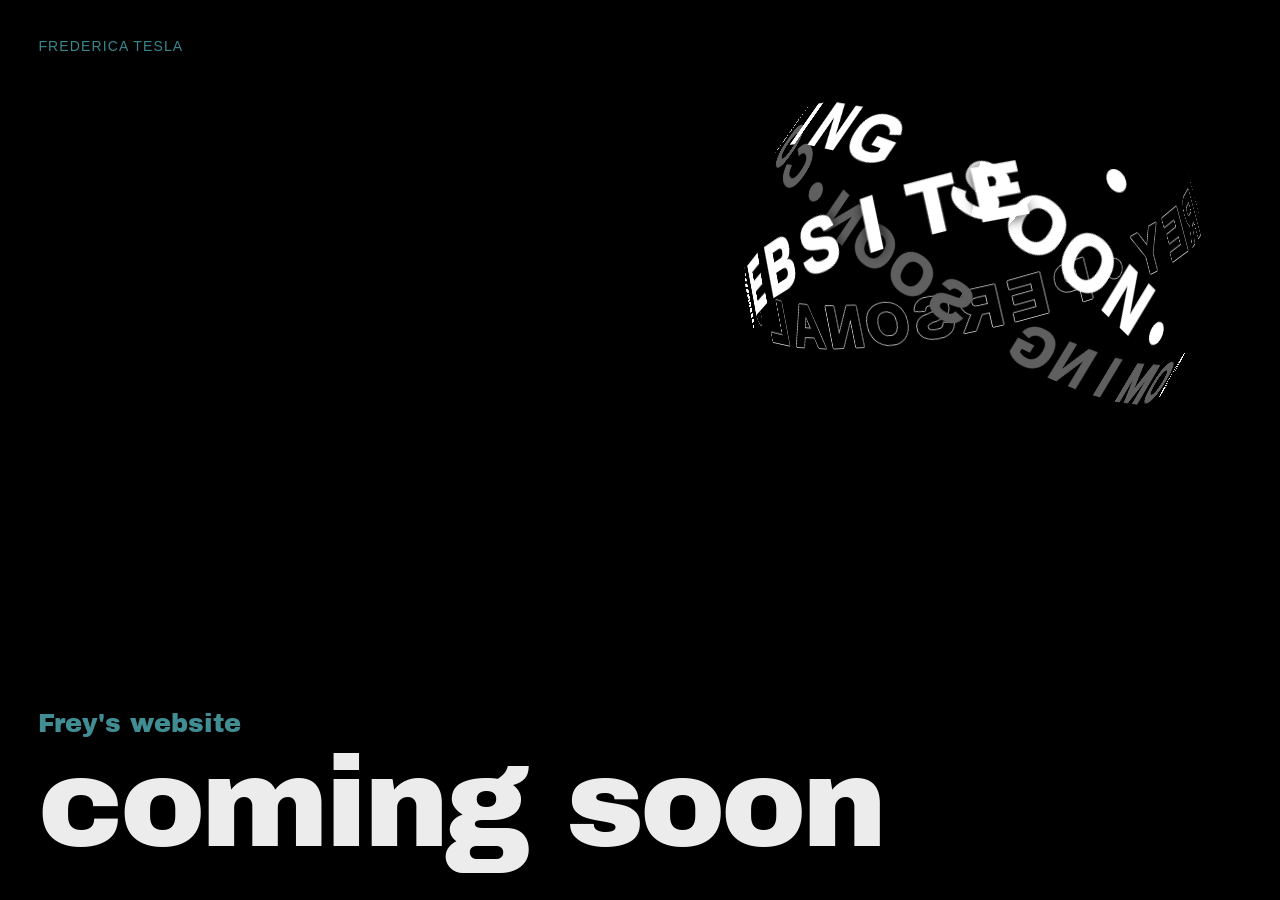
==== index.html @ f6986a0d "hover" ====
<!DOCTYPE html>
<html lang="en">
<head>
    <meta charset="UTF-8">
    <meta name="viewport" content="width=device-width, initial-scale=1.0">
    <title>Frey的个人网站</title>
    <link rel="stylesheet" href="style2.css">
    <!--字体-->
    <link rel="preconnect" href="https://fonts.googleapis.com">
    <link rel="preconnect" href="https://fonts.gstatic.com" crossorigin>
    <link href="https://fonts.googleapis.com/css2?family=Archivo+Black&display=swap" rel="stylesheet">
</head>
<body>
    <!--左上角名字-->
    <div class="brand">Frederica Tesla</div>

    <!--主文字-->
    <section class="hero">
        <p>Frey's website</p>
        <h1>coming soon</h1>
    </section>

    <div class="ball" id="ball">
        <div class="scene">
            <!-- 光晕环：主环正下方，字黑色模糊 -->
            <div class="ring ring-glow" id="ringGlow"></div>
            <!-- 外圆环（主环） -->
            <div class="ring" id="ring"></div>
            <!-- 内圆环（与主环成18°夹角） -->
            <div class="ring ring2" id="ring2"></div>
        </div>
    </div>

    <script src="script.js"></script>
</body>
</html>
---- style2.css ----
*{
    margin:0;
    padding:0;
    box-sizing:border-box;
}

:root{
    --fs-sm:clamp(14px,1vw,18px);
    --fs-lg:clamp(20px,2vw,32px);
    --fs-hero:clamp(64px,10vw,250px);

    --fw-light:300;
    --fw-medium:500;

    --edge-space: clamp(28px,3vw,56px);
    --ball-space: clamp(80px,3vw,1080px);

    --ball-size: clamp(450px,28vw,3000px);
}

::selection{
    background:rgba(0, 234, 255, 0.45);
    color:rgb(0, 0, 0);
}

body{
    background-color:black;
    color:rgb(236,236,236);
    font-family:Inter,Arial,sans-serif;

    height:100vh;
    overflow:hidden;
    position:relative;
}

.brand{
    position:absolute;
    top:var(--edge-space);
    left:var(--edge-space);

    color:#38868d;

    font-size:var(--fs-sm);
    font-weight:var(--fw-medium);

    letter-spacing:0.08em;
    text-transform:uppercase;
}

.hero{
    position:absolute;
    left:var(--edge-space);
    bottom:var(--edge-space);
}

.hero p{
    font-family: "Archivo Black", sans-serif;
    font-size:var(--fs-lg);
    color:#408d94;

    font-weight:300;

    margin-bottom:1vh;
}

.hero h1{
    font-family: "Archivo Black", sans-serif;
    font-size:var(--fs-hero);

    font-weight:var(--fw-light);

    line-height:0.9;

    letter-spacing:-0.03em;
}

/* =======================================球 =======================================*/
.ball{
    position:absolute;
    top:var(--edge-space);
    right:var(--ball-space);

    width:var(--ball-size);
    height:var(--ball-size);

    display:flex;
    justify-content:center;
    align-items:center;

    perspective:1400px;
}

/* 3D场景 */
.scene{
    transform-style:preserve-3d;
    transform: rotateZ(10deg) rotateX(15deg) rotateY(90deg);

    /* scene 本身不设尺寸，让子元素自撑 */
    position:relative;
    width:100%;
    height:100%;
}

/* ── 外圆环（主环）──────────────────── */
.ring{
    position:absolute;
    inset:0;
    transform-style:preserve-3d;
}

/* ── 光晕环（主环正下方，同步旋转）── */
.ring-glow{
    position:absolute;
    inset:0;
    transform-style:preserve-3d;
    z-index: -1;
}

.ring-glow .glow-face{
    color: rgba(0,0,0,0.85);
    filter: blur(6px);
    transform: translate(-50%,-50%) translateZ(-2px);
}

.ring2{
    position:absolute;
    inset:0;
    transform-style:preserve-3d;
}

/* ── 字符共用 ──────────────────────────── */
.char{
    position:absolute;
    left:50%;
    top:50%;
    transform-style:preserve-3d;
}

.face{
    position:absolute;
    left:0;
    top:0;
    font-family:Inter,Arial,sans-serif;
    font-weight:1000;
    white-space:pre;
    line-height:1;
    backface-visibility:hidden;
}

.front{
    color:white;
    transform:translate(-50%,-50%) translateZ(1px);
}


.back{
    color:#000000;
    transform:
        translate(-50%,-50%)
        rotateY(180deg)
        scaleX(-1)
        translateZ(1px);
}

/* 内环字稍暗，区分层次 */
.ring2 .front{ color:rgb(255, 255, 255); }
.ring2 .back { color:#5f5f5f; }





/* 内层背面文字也可以加浅灰色描边（可选） */
#ring .back {
  text-shadow: 
    1px 0 0 #c9c9c9,
    -1px 0 0 #b8b8b8,
    0 1px 0 #bebebe,
    0 -1px 0 #bebebe;
}
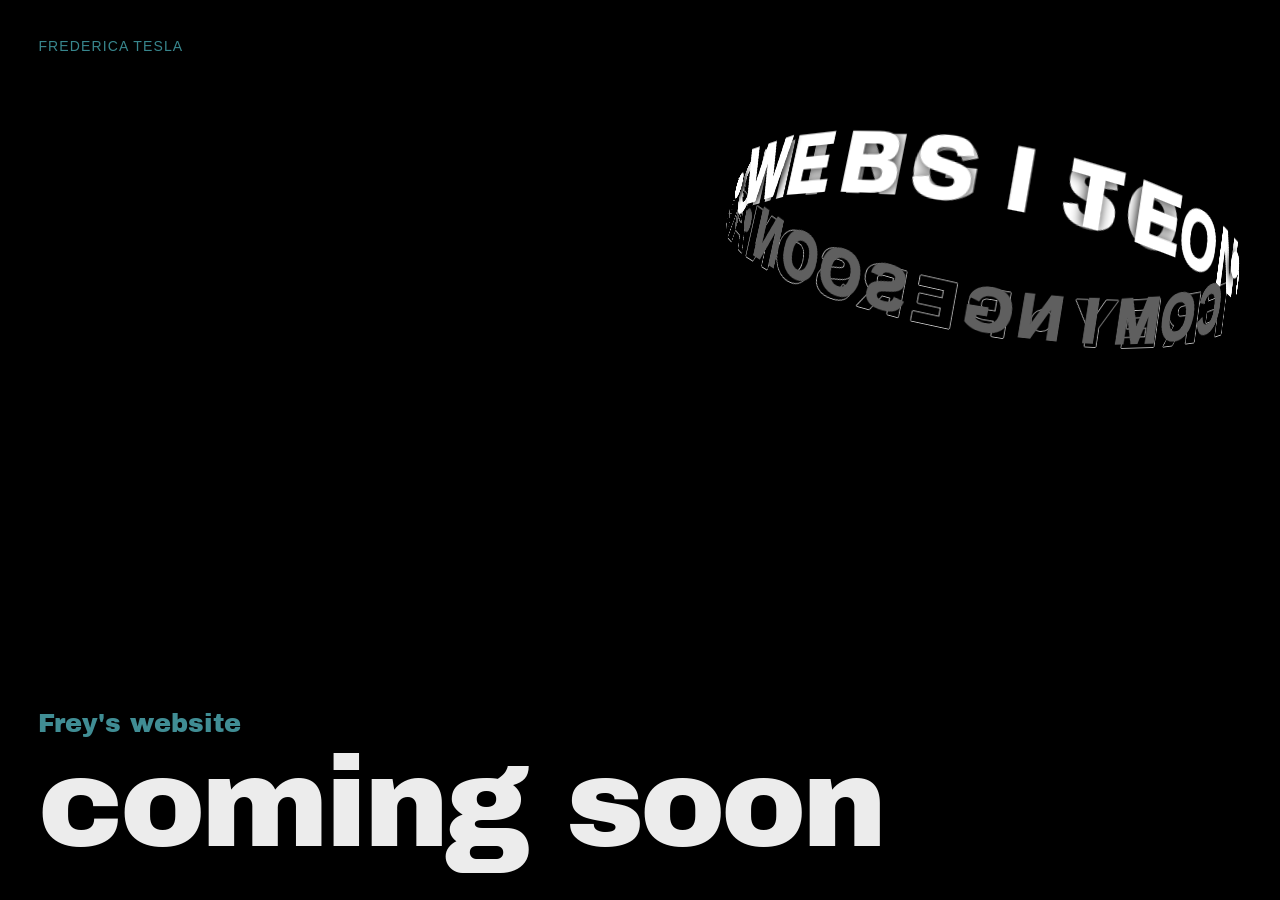
==== commit a12e8786: "circle响应式设计完善" ====
--- a/index.html
+++ b/index.html
@@ -4,7 +4,7 @@
     <meta charset="UTF-8">
     <meta name="viewport" content="width=device-width, initial-scale=1.0">
     <title>Frey的个人网站</title>
-    <link rel="stylesheet" href="style2.css">
+    <link rel="stylesheet" href="style.css">
     <!--字体-->
     <link rel="preconnect" href="https://fonts.googleapis.com">
     <link rel="preconnect" href="https://fonts.gstatic.com" crossorigin>
--- a/style.css
+++ b/style.css
@@ -0,0 +1,199 @@
+*{
+    margin:0;
+    padding:0;
+    box-sizing:border-box;
+}
+
+:root{
+    --fs-sm:clamp(14px,1vw,18px);
+    --fs-lg:clamp(20px,2vw,32px);
+    --fs-hero:clamp(64px,10vw,250px);
+
+    --fw-light:300;
+    --fw-medium:500;
+
+    --edge-space: clamp(28px,3vw,56px);
+    --ball-size: clamp(180px, 40vw, 600px);
+}
+
+::selection{
+    background:rgba(0, 234, 255, 0.45);
+    color:rgb(0, 0, 0);
+}
+
+body{
+    background-color:black;
+    color:rgb(236,236,236);
+    font-family:Inter,Arial,sans-serif;
+
+    height:100vh;
+    overflow:hidden;
+    position:relative;
+}
+
+.brand{
+    position:absolute;
+    top:var(--edge-space);
+    left:var(--edge-space);
+
+    color:#38868d;
+
+    font-size:var(--fs-sm);
+    font-weight:var(--fw-medium);
+
+    letter-spacing:0.08em;
+    text-transform:uppercase;
+}
+
+.hero{
+    position:absolute;
+    left:var(--edge-space);
+    bottom:var(--edge-space);
+}
+
+.hero p{
+    font-family: "Archivo Black", sans-serif;
+    font-size:var(--fs-lg);
+    color:#408d94;
+
+    font-weight:300;
+
+    margin-bottom:1vh;
+}
+
+.hero h1{
+    font-family: "Archivo Black", sans-serif;
+    font-size:var(--fs-hero);
+
+    font-weight:var(--fw-light);
+
+    line-height:0.9;
+
+    letter-spacing:-0.03em;
+}
+
+/* =======================================球 =======================================*/
+.ball{
+    position:absolute;
+    top: 0px;
+    right: var(--edge-space);
+
+    width:var(--ball-size);
+    height:var(--ball-size);
+
+    display:flex;
+    justify-content:center;
+    align-items:center;
+
+    perspective:1400px;
+}
+
+/* 手机端：缩小圆环，确保不遮文字 */
+@media (max-width: 600px) {
+    :root {
+        --ball-size: clamp(140px, 42vw, 260px);
+    }
+}
+
+/* 3D场景 */
+.scene{
+    transform-style:preserve-3d;
+    transform: rotateZ(10deg) rotateX(15deg) rotateY(90deg);
+
+    /* scene 本身不设尺寸，让子元素自撑 */
+    position:relative;
+    width:100%;
+    height:100%;
+}
+
+/* ── 外圆环（主环）──────────────────── */
+.ring{
+    position:absolute;
+    inset:0;
+    transform-style:preserve-3d;
+    animation: spin 12s linear infinite;
+}
+
+/* ── 光晕环（主环正下方，同步旋转）── */
+.ring-glow{
+    position:absolute;
+    inset:0;
+    transform-style:preserve-3d;
+    animation: spin 12s linear infinite;
+    /* 往后偏一点点，确保在主环下层 */
+    z-index: -1;
+}
+
+.ring-glow .glow-face{
+    color: rgba(0,0,0,0.85);
+    filter: blur(6px);
+    transform: translate(-50%,-50%) translateZ(-2px);
+}
+
+.ring2{
+    position:absolute;
+    inset:0;
+    transform-style:preserve-3d;
+    animation: spin-inner 18s linear infinite;
+}
+
+/* ── 字符共用 ──────────────────────────── */
+.char{
+    position:absolute;
+    left:50%;
+    top:50%;
+    transform-style:preserve-3d;
+}
+
+.face{
+    position:absolute;
+    left:0;
+    top:0;
+    font-family:Inter,Arial,sans-serif;
+    font-weight:1000;
+    white-space:pre;
+    line-height:1;
+    backface-visibility:hidden;
+}
+
+.front{
+    color:white;
+    transform:translate(-50%,-50%) translateZ(1px);
+}
+
+
+.back{
+    color:#000000;
+    transform:
+        translate(-50%,-50%)
+        rotateY(180deg)
+        scaleX(-1)
+        translateZ(1px);
+}
+
+/* 内环字稍暗，区分层次 */
+.ring2 .front{ color:rgb(255, 255, 255); }
+.ring2 .back { color:#5f5f5f; }
+
+/* ── 动画 ──────────────────────────────── */
+@keyframes spin{
+    from{ transform: rotateX(22deg) rotateY(0deg); }
+    to  { transform: rotateX(22deg) rotateY(-360deg); }
+}
+
+/* 内环：rotateX = 主环12° + 夹角18° = 30° */
+@keyframes spin-inner{
+    from{ transform: rotateX(-22deg) rotateY(0deg); }
+    to  { transform: rotateX(-22deg) rotateY(-360deg); }
+}
+
+
+
+/* 内层背面文字也可以加浅灰色描边（可选） */
+#ring .back {
+  text-shadow: 
+    1px 0 0 #c9c9c9,
+    -1px 0 0 #b8b8b8,
+    0 1px 0 #bebebe,
+    0 -1px 0 #bebebe;
+}
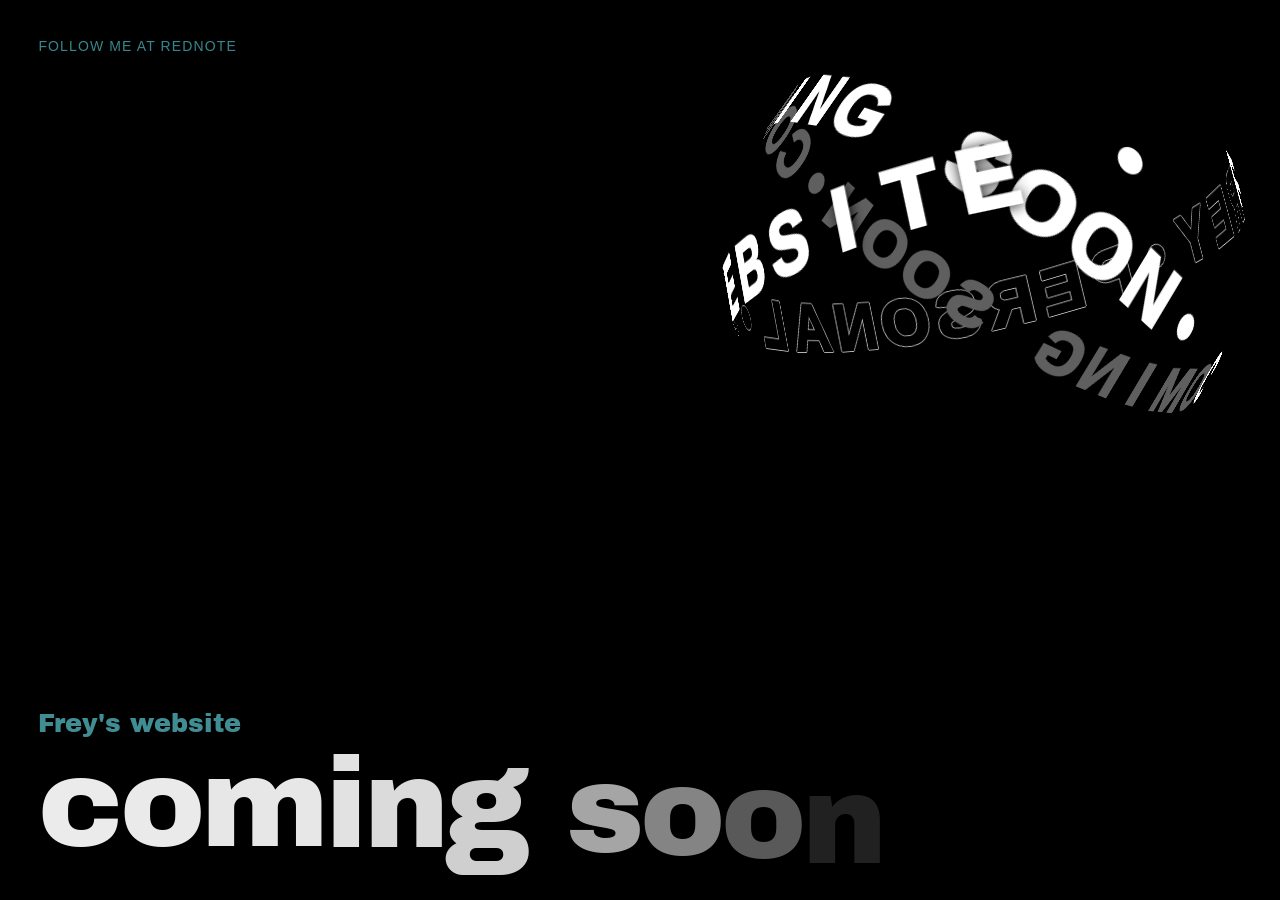
==== commit f3c07e83: "V0.0.3 COMING SOON动效" ====
--- a/index.html
+++ b/index.html
@@ -12,7 +12,7 @@
 </head>
 <body>
     <!--左上角名字-->
-    <div class="brand">Frederica Tesla</div>
+    <a class="brand" href="https://www.xiaohongshu.com/user/profile/61a1c707000000001000801d" target="_blank" rel="noopener noreferrer">Follow me at RedNote</a>
 
     <!--主文字-->
     <section class="hero">
@@ -32,5 +32,35 @@
     </div>
 
     <script src="script.js"></script>
+
+    <!-- GSAP -->
+    <script src="https://cdnjs.cloudflare.com/ajax/libs/gsap/3.12.5/gsap.min.js"></script>
+    <script>
+        // 将 h1 文字拆成单个字母 span
+        const h1 = document.querySelector('.hero h1');
+        h1.innerHTML = h1.textContent
+            .split('')
+            .map(ch => ch === ' '
+                ? '<span class="letter" style="display:inline-block;white-space:pre"> </span>'
+                : `<span class="letter" style="display:inline-block">${ch}</span>`)
+            .join('');
+
+        // GSAP 时间线
+        const tl = gsap.timeline({ defaults: { ease: 'power3.out' } });
+
+        // 1. "Frey's website" 淡入 + 轻微上移
+        tl.from('.hero p', {
+            y: 16,
+            opacity: 0,
+            duration: 0.9,
+        })
+        // 2. "coming soon" 每个字母依次淡入 + 轻微上移，无裁剪
+        .from('.hero h1 .letter', {
+            y: 20,
+            opacity: 0,
+            duration: 0.6,
+            stagger: 0.045,
+        }, '-=0.3');
+    </script>
 </body>
 </html>
--- a/style.css
+++ b/style.css
@@ -43,6 +43,15 @@
 
     letter-spacing:0.08em;
     text-transform:uppercase;
+
+    text-decoration:none;
+    cursor:pointer;
+    transition: color 0.3s ease, letter-spacing 0.3s ease;
+}
+
+.brand:hover{
+    color:#7ecfd6;
+    letter-spacing:0.13em;
 }
 
 .hero{
@@ -100,18 +109,16 @@
     transform-style:preserve-3d;
     transform: rotateZ(10deg) rotateX(15deg) rotateY(90deg);
 
-    /* scene 本身不设尺寸，让子元素自撑 */
     position:relative;
     width:100%;
     height:100%;
 }
 
-/* ── 外圆环（主环）──────────────────── */
+/* ── 外圆环（主环）── JS控制transform，无animation ── */
 .ring{
     position:absolute;
     inset:0;
     transform-style:preserve-3d;
-    animation: spin 12s linear infinite;
 }
 
 /* ── 光晕环（主环正下方，同步旋转）── */
@@ -119,8 +126,6 @@
     position:absolute;
     inset:0;
     transform-style:preserve-3d;
-    animation: spin 12s linear infinite;
-    /* 往后偏一点点，确保在主环下层 */
     z-index: -1;
 }
 
@@ -134,7 +139,6 @@
     position:absolute;
     inset:0;
     transform-style:preserve-3d;
-    animation: spin-inner 18s linear infinite;
 }
 
 /* ── 字符共用 ──────────────────────────── */
@@ -161,7 +165,6 @@
     transform:translate(-50%,-50%) translateZ(1px);
 }
 
-
 .back{
     color:#000000;
     transform:
@@ -175,25 +178,11 @@
 .ring2 .front{ color:rgb(255, 255, 255); }
 .ring2 .back { color:#5f5f5f; }
 
-/* ── 动画 ──────────────────────────────── */
-@keyframes spin{
-    from{ transform: rotateX(22deg) rotateY(0deg); }
-    to  { transform: rotateX(22deg) rotateY(-360deg); }
+/* 内层背面文字描边 */
+#ring .back {
+    text-shadow:
+        1px 0 0 #c9c9c9,
+        -1px 0 0 #b8b8b8,
+        0 1px 0 #bebebe,
+        0 -1px 0 #bebebe;
 }
-
-/* 内环：rotateX = 主环12° + 夹角18° = 30° */
-@keyframes spin-inner{
-    from{ transform: rotateX(-22deg) rotateY(0deg); }
-    to  { transform: rotateX(-22deg) rotateY(-360deg); }
-}
-
-
-
-/* 内层背面文字也可以加浅灰色描边（可选） */
-#ring .back {
-  text-shadow: 
-    1px 0 0 #c9c9c9,
-    -1px 0 0 #b8b8b8,
-    0 1px 0 #bebebe,
-    0 -1px 0 #bebebe;
-}
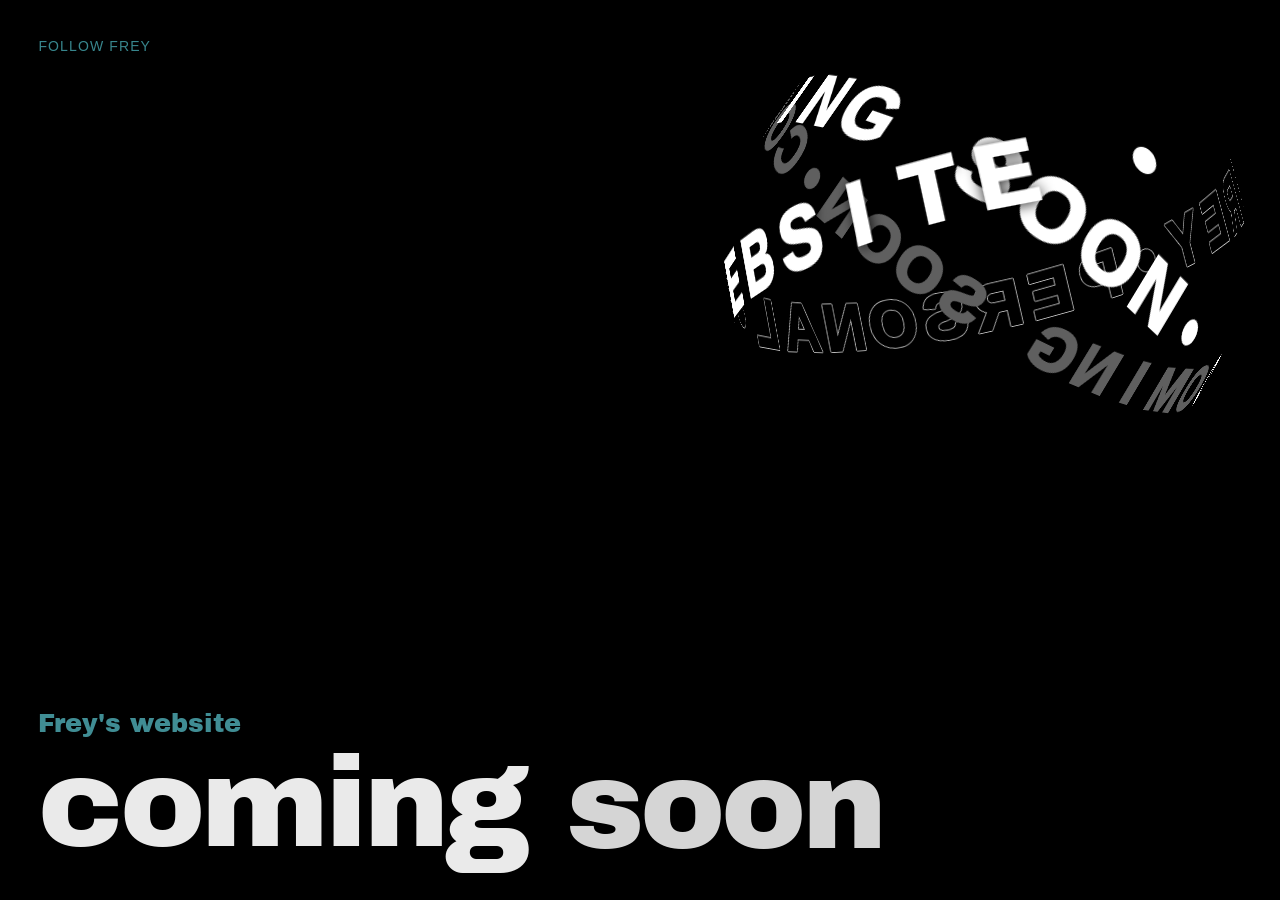
==== commit 1a39f2cd: "V0.0.4" ====
--- a/index.html
+++ b/index.html
@@ -4,7 +4,7 @@
     <meta charset="UTF-8">
     <meta name="viewport" content="width=device-width, initial-scale=1.0">
     <title>Frey的个人网站</title>
-    <link rel="stylesheet" href="style.css">
+    <link rel="stylesheet" href="style.css?v=3">
     <!--字体-->
     <link rel="preconnect" href="https://fonts.googleapis.com">
     <link rel="preconnect" href="https://fonts.gstatic.com" crossorigin>
@@ -12,7 +12,7 @@
 </head>
 <body>
     <!--左上角名字-->
-    <a class="brand" href="https://www.xiaohongshu.com/user/profile/61a1c707000000001000801d" target="_blank" rel="noopener noreferrer">Follow me at RedNote</a>
+    <a class="brand" href="https://www.xiaohongshu.com/user/profile/61a1c707000000001000801d" target="_blank" rel="noopener noreferrer">FOLLOW FREY</a>
 
     <!--主文字-->
     <section class="hero">
@@ -31,19 +31,14 @@
         </div>
     </div>
 
-    <script src="script.js"></script>
+    <script src="script.js?v=3"></script>
 
     <!-- GSAP -->
     <script src="https://cdnjs.cloudflare.com/ajax/libs/gsap/3.12.5/gsap.min.js"></script>
     <script>
-        // 将 h1 文字拆成单个字母 span
+        // 将 h1 拆成两个词的 span
         const h1 = document.querySelector('.hero h1');
-        h1.innerHTML = h1.textContent
-            .split('')
-            .map(ch => ch === ' '
-                ? '<span class="letter" style="display:inline-block;white-space:pre"> </span>'
-                : `<span class="letter" style="display:inline-block">${ch}</span>`)
-            .join('');
+        h1.innerHTML = '<span class="word" style="display:inline-block">coming</span> <span class="word" style="display:inline-block">soon</span>';
 
         // GSAP 时间线
         const tl = gsap.timeline({ defaults: { ease: 'power3.out' } });
@@ -54,13 +49,13 @@
             opacity: 0,
             duration: 0.9,
         })
-        // 2. "coming soon" 每个字母依次淡入 + 轻微上移，无裁剪
-        .from('.hero h1 .letter', {
+        // 2. "coming" 和 "soon" 依次整词淡入
+        .from('.hero h1 .word', {
             y: 20,
             opacity: 0,
-            duration: 0.6,
-            stagger: 0.045,
+            duration: 0.7,
+            stagger: 0.2,
         }, '-=0.3');
     </script>
 </body>
-</html>
+</html>
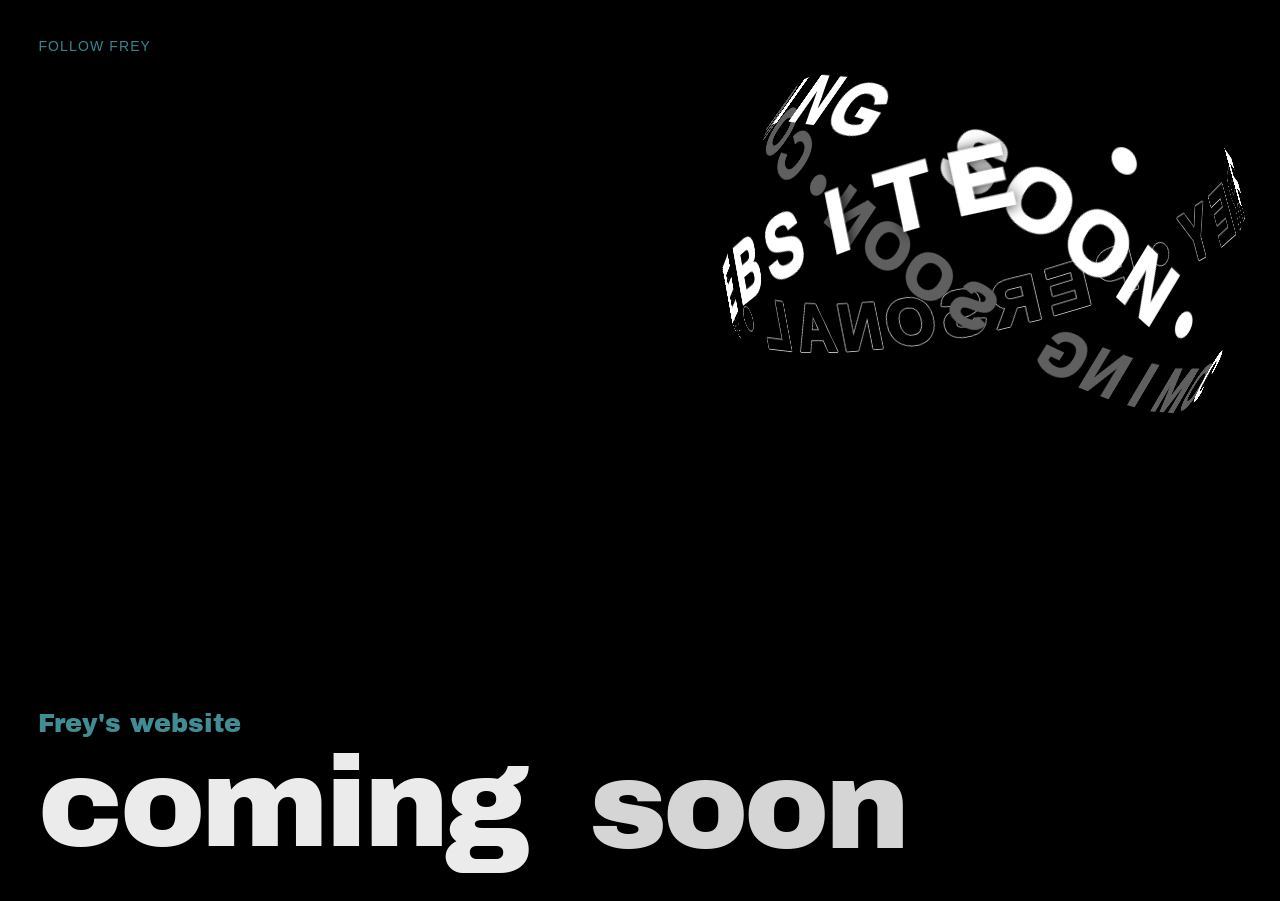
==== commit f91b5669: "V0.0.5 SOON->SLOWLY" ====
--- a/index.html
+++ b/index.html
@@ -4,58 +4,134 @@
     <meta charset="UTF-8">
     <meta name="viewport" content="width=device-width, initial-scale=1.0">
     <title>Frey的个人网站</title>
-    <link rel="stylesheet" href="style.css?v=3">
-    <!--字体-->
+    <link rel="stylesheet" href="style.css?v=6">
+
+    <!-- 字体 -->
     <link rel="preconnect" href="https://fonts.googleapis.com">
     <link rel="preconnect" href="https://fonts.gstatic.com" crossorigin>
     <link href="https://fonts.googleapis.com/css2?family=Archivo+Black&display=swap" rel="stylesheet">
 </head>
 <body>
-    <!--左上角名字-->
-    <a class="brand" href="https://www.xiaohongshu.com/user/profile/61a1c707000000001000801d" target="_blank" rel="noopener noreferrer">FOLLOW FREY</a>
 
-    <!--主文字-->
+    <!-- 左上角 -->
+    <a class="brand"
+       href="https://www.xiaohongshu.com/user/profile/61a1c707000000001000801d"
+       target="_blank"
+       rel="noopener noreferrer">
+       FOLLOW FREY
+    </a>
+
+    <!-- 主文字 -->
     <section class="hero">
         <p>Frey's website</p>
-        <h1>coming soon</h1>
+        <h1></h1>
     </section>
 
+    <!-- 圆环 -->
     <div class="ball" id="ball">
         <div class="scene">
-            <!-- 光晕环：主环正下方，字黑色模糊 -->
             <div class="ring ring-glow" id="ringGlow"></div>
-            <!-- 外圆环（主环） -->
             <div class="ring" id="ring"></div>
-            <!-- 内圆环（与主环成18°夹角） -->
             <div class="ring ring2" id="ring2"></div>
         </div>
     </div>
 
-    <script src="script.js?v=3"></script>
+    <script src="script.js?v=6"></script>
 
     <!-- GSAP -->
     <script src="https://cdnjs.cloudflare.com/ajax/libs/gsap/3.12.5/gsap.min.js"></script>
+
     <script>
-        // 将 h1 拆成两个词的 span
         const h1 = document.querySelector('.hero h1');
-        h1.innerHTML = '<span class="word" style="display:inline-block">coming</span> <span class="word" style="display:inline-block">soon</span>';
 
-        // GSAP 时间线
-        const tl = gsap.timeline({ defaults: { ease: 'power3.out' } });
+        h1.innerHTML = `
+            <span class="word coming" style="display:inline-block">coming</span>
 
-        // 1. "Frey's website" 淡入 + 轻微上移
-        tl.from('.hero p', {
-            y: 16,
-            opacity: 0,
-            duration: 0.9,
+            <span class="swap-wrap" style="
+                display:inline-block;
+                position:relative;
+                margin-left:0.18em;
+            ">
+                <span class="word soon" style="display:inline-block;">soon</span>
+
+                <span class="strike" style="
+                    position:absolute;
+                    left:-5%;
+                    top:54%;
+                    width:115%;
+                    height:8px;
+                    background:#38868d;
+                    transform:scaleX(0);
+                    transform-origin:left center;
+                    opacity:1;
+                "></span>
+
+                <span class="word slowly" style="
+                    position:absolute;
+                    left:0;
+                    top:0;
+                    opacity:0;
+                    transform:translateY(28px);
+                ">slowly</span>
+            </span>
+        `;
+
+        const tl = gsap.timeline({
+            defaults:{ ease:"power3.out" }
+        });
+
+        // Frey's website
+        tl.from('.hero p',{
+            y:16,
+            opacity:0,
+            duration:0.9
         })
-        // 2. "coming" 和 "soon" 依次整词淡入
-        .from('.hero h1 .word', {
-            y: 20,
-            opacity: 0,
-            duration: 0.7,
-            stagger: 0.2,
-        }, '-=0.3');
+
+        // coming
+        .from('.coming',{
+            y:22,
+            opacity:0,
+            duration:0.75
+        },'-=0.25')
+
+        // soon
+        .from('.soon',{
+            y:22,
+            opacity:0,
+            duration:0.75
+        },'-=0.45')
+
+        // soon 停留一会
+        .to({},{
+            duration:0.65
+        })
+
+        // 横线划过
+        .to('.strike',{
+            scaleX:1,
+            duration:0.45,
+            ease:'power2.out'
+        })
+
+        // 划线后再停留一会
+        .to({},{
+            duration:0.55
+        })
+
+        // soon + 横线一起消失
+        .to(['.soon','.strike'],{
+            y:-28,
+            opacity:0,
+            duration:0.45
+        })
+
+        // slowly 淡入
+        .to('.slowly',{
+            y:0,
+            opacity:1,
+            duration:0.55
+        },'-=0.18');
     </script>
+
 </body>
 </html>
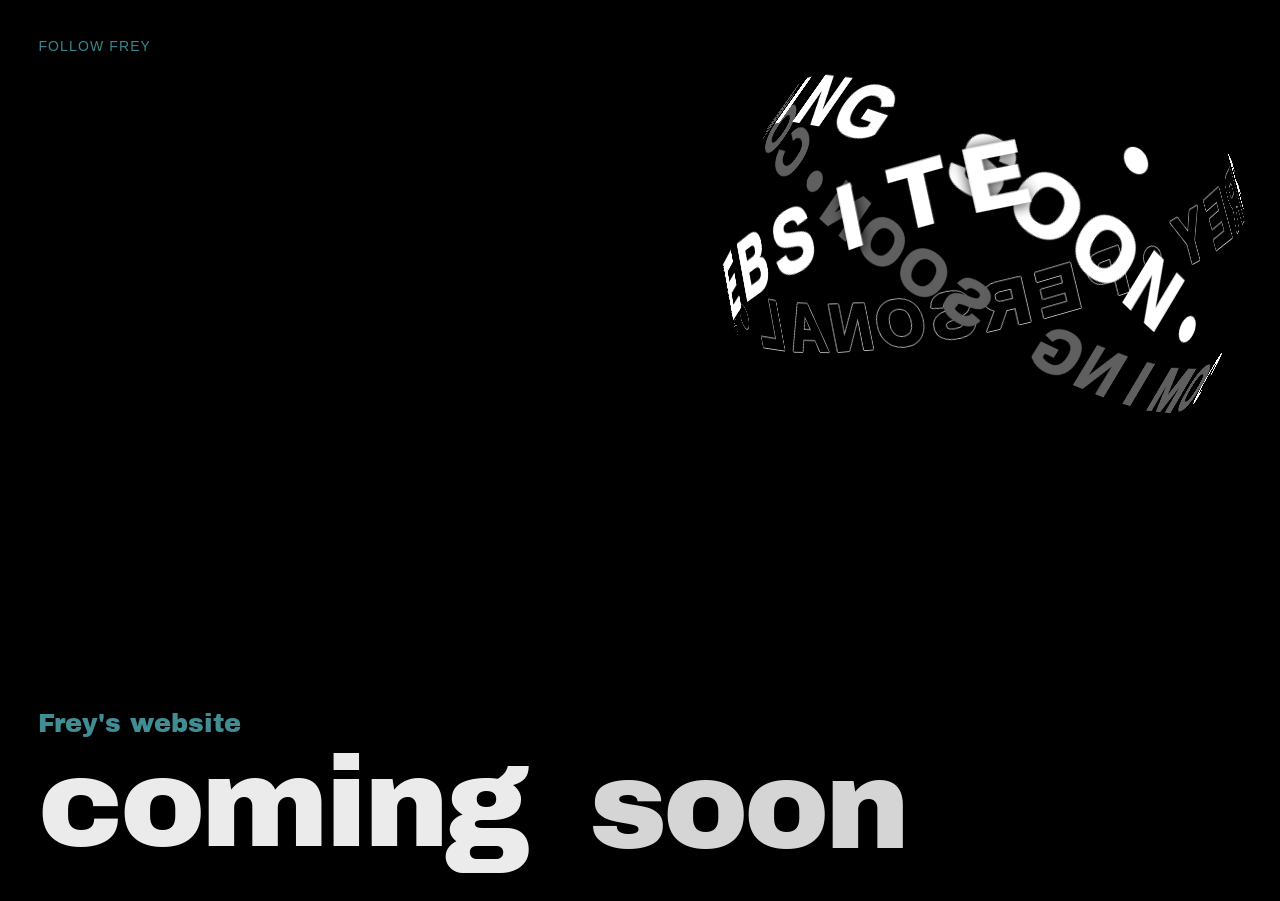
==== commit d37f5e16: "V0.1.0 -鼠标形式改了 -控制台输出美萌图案" ====
--- a/index.html
+++ b/index.html
@@ -36,6 +36,8 @@
         </div>
     </div>
 
+<div class="frey-cursor"></div>
+
     <script src="script.js?v=6"></script>
 
     <!-- GSAP -->
@@ -59,7 +61,7 @@
                     left:-5%;
                     top:54%;
                     width:115%;
-                    height:8px;
+                    height:12px;
                     background:#38868d;
                     transform:scaleX(0);
                     transform-origin:left center;
@@ -115,7 +117,7 @@
 
         // 划线后再停留一会
         .to({},{
-            duration:0.55
+            duration:0.35
         })
 
         // soon + 横线一起消失
@@ -133,5 +135,6 @@
         },'-=0.18');
     </script>
 
+    
 </body>
 </html>
--- a/style.css
+++ b/style.css
@@ -2,6 +2,11 @@
     margin:0;
     padding:0;
     box-sizing:border-box;
+}
+
+/* 禁止文字输入光标闪烁 */
+*{
+    caret-color: transparent;
 }
 
 :root{
@@ -186,3 +191,46 @@
         0 1px 0 #bebebe,
         0 -1px 0 #bebebe;
 }
+
+/* ================= Frey Cursor ================= */
+
+/* 全站隐藏系统鼠标（含点击时） */
+html,
+body,
+body *{
+    cursor:none !important;
+}
+
+.frey-cursor{
+    position:fixed;
+    top:0;
+    left:0;
+
+    width:12px;
+    height:12px;
+
+    background:#38868d;
+    border-radius:50%;
+
+    pointer-events:none;
+    z-index:9999;
+
+    transform:translate(-50%,-50%);
+    will-change:transform,width,height,background,border;
+
+    transition:
+        width 0.22s ease,
+        height 0.22s ease,
+        background 0.22s ease,
+        border 0.22s ease;
+}
+
+/* hover 可点击元素时 */
+.frey-cursor.is-hover{
+    width:22px;
+    height:22px;
+
+    background:transparent;
+    border:4px solid #38868d;
+}
+
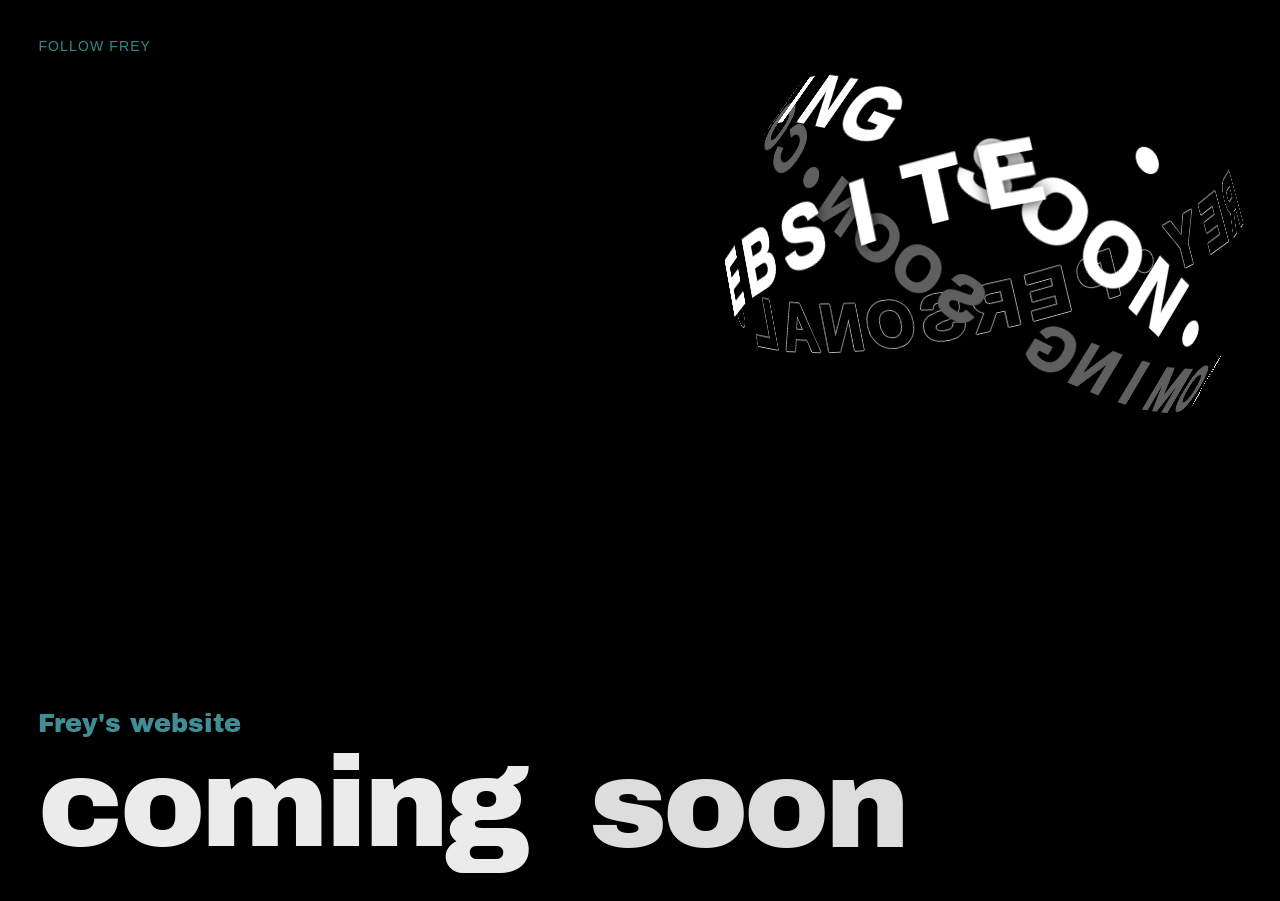
==== commit 9bc9e8bd: "V0.1.1 -修改移动端soon不对齐问题" ====
--- a/index.html
+++ b/index.html
@@ -61,7 +61,7 @@
                     left:-5%;
                     top:54%;
                     width:115%;
-                    height:12px;
+                    height:10px;
                     background:#38868d;
                     transform:scaleX(0);
                     transform-origin:left center;
--- a/style.css
+++ b/style.css
@@ -234,3 +234,20 @@
     border:4px solid #38868d;
 }
 
+/* 手机端标题换行对齐修复 */
+@media (max-width: 600px){
+
+    .hero h1{
+        line-height:0.92;
+    }
+
+    .hero h1 .coming,
+    .hero h1 .swap-wrap{
+        display:block !important;
+        margin-left:0 !important;
+    }
+
+    .hero h1 .swap-wrap{
+        margin-top:0.04em;
+    }
+}
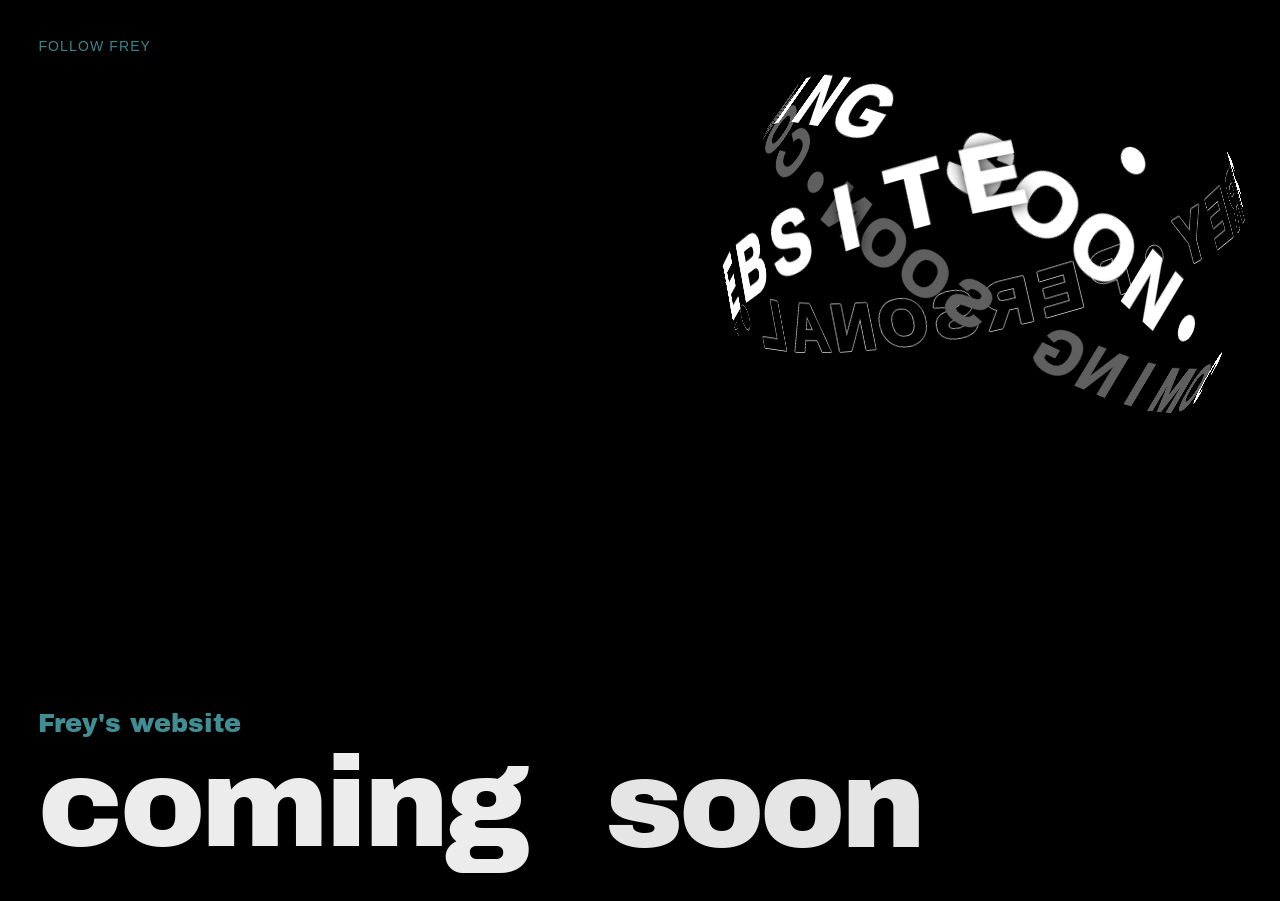
==== commit 1a7be4f7: "V0.1.2 -移动端适配重做" ====
--- a/index.html
+++ b/index.html
@@ -47,13 +47,13 @@
         const h1 = document.querySelector('.hero h1');
 
         h1.innerHTML = `
-            <span class="word coming" style="display:inline-block">coming</span>
+<span class="word coming" style="display:inline-block">coming&nbsp;</span>
 
-            <span class="swap-wrap" style="
-                display:inline-block;
-                position:relative;
-                margin-left:0.18em;
-            ">
+<span class="swap-wrap" style="
+    display:inline-block;
+    position:relative;
+    margin-left:0;
+">
                 <span class="word soon" style="display:inline-block;">soon</span>
 
                 <span class="strike" style="
--- a/style.css
+++ b/style.css
@@ -234,20 +234,3 @@
     border:4px solid #38868d;
 }
 
-/* 手机端标题换行对齐修复 */
-@media (max-width: 600px){
-
-    .hero h1{
-        line-height:0.92;
-    }
-
-    .hero h1 .coming,
-    .hero h1 .swap-wrap{
-        display:block !important;
-        margin-left:0 !important;
-    }
-
-    .hero h1 .swap-wrap{
-        margin-top:0.04em;
-    }
-}
